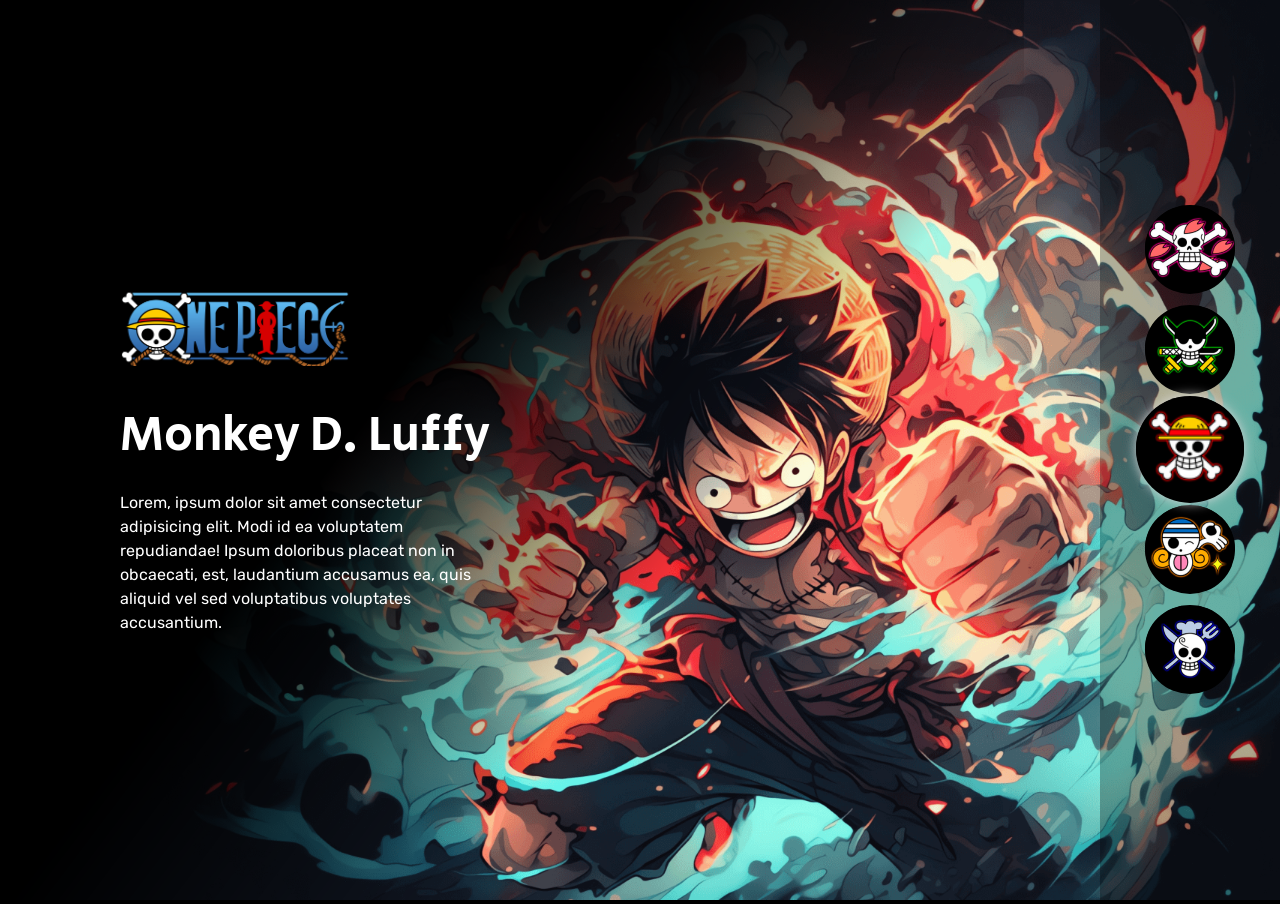
==== src/projetos/Projeto One Piece/index.html @ d6e3c9b3 "Atualização do Portfólio" ====
<!DOCTYPE html>
<html lang="pt-BR">

<head>
    <meta charset="UTF-8">
    <meta name="viewport" content="width=device-width, initial-scale=1.0">
    <link rel="preconnect" href="https://fonts.googleapis.com">
    <link rel="preconnect" href="https://fonts.gstatic.com" crossorigin>
    <link
        href="https://fonts.googleapis.com/css2?family=Rubik:ital,wght@0,300..900;1,300..900&family=Secular+One&display=swap"
        rel="stylesheet">
    <link rel="stylesheet" href="./src/css/reset.css">
    <link rel="stylesheet" href="./src/css/style.css">
    <link rel="stylesheet" href="./src/css/responsivo.css">
    <title>One Piece</title>
</head>

<body>
    <main class="personagens">
        <div class="personagem">
            <img class="imagem" src="./src/imagens/personagem-tony-chopper.png" alt="Personagem Tony Chopper">
            <div class="conteudo">
                <i class="logo"></i>
                <h2 class="nome-personagem">Tony Chopper</h2>
                <p class="descricao">Lorem, ipsum dolor sit amet consectetur adipisicing elit. Modi id ea voluptatem
                    repudiandae! Ipsum doloribus placeat non in obcaecati, est, laudantium accusamus ea, quis aliquid
                    vel sed voluptatibus voluptates accusantium.</p>
            </div>
        </div>

        <div class="personagem">
            <img class="imagem" src="./src/imagens/personagem-roronoa-zoro.png" alt="Personagem Roronoa Zoro">
            <div class="conteudo">
                <i class="logo"></i>
                <h2 class="nome-personagem">Roronoa Zoa</h2>
                <p class="descricao">Lorem, ipsum dolor sit amet consectetur adipisicing elit. Modi id ea voluptatem
                    repudiandae! Ipsum doloribus placeat non in obcaecati, est, laudantium accusamus ea, quis aliquid
                    vel sed voluptatibus voluptates accusantium.</p>
            </div>
        </div>

        <div class="personagem selecionado">
            <img class="imagem" src="./src/imagens/personagem-monkey-d-luffy.png" alt="Personagem Monkey d Luffy">
            <div class="conteudo">
                <i class="logo"></i>
                <h2 class="nome-personagem">Monkey D. Luffy</h2>
                <p class="descricao">Lorem, ipsum dolor sit amet consectetur adipisicing elit. Modi id ea voluptatem
                    repudiandae! Ipsum doloribus placeat non in obcaecati, est, laudantium accusamus ea, quis aliquid
                    vel sed voluptatibus voluptates accusantium.</p>
            </div>
        </div>

        <div class="personagem">
            <img class="imagem" src="./src/imagens/personagem-nami.png" alt="Personagem Nami">
            <div class="conteudo">
                <i class="logo"></i>
                <h2 class="nome-personagem">Nami</h2>
                <p class="descricao">Lorem, ipsum dolor sit amet consectetur adipisicing elit. Modi id ea voluptatem
                    repudiandae! Ipsum doloribus placeat non in obcaecati, est, laudantium accusamus ea, quis aliquid
                    vel sed voluptatibus voluptates accusantium.</p>
            </div>
        </div>

        <div class="personagem">
            <img class="imagem" src="./src/imagens/personagem-sanji.png" alt="Personagem Sanji">
            <div class="conteudo">
                <i class="logo"></i>
                <h2 class="nome-personagem">Sanji</h2>
                <p class="descricao">Lorem, ipsum dolor sit amet consectetur adipisicing elit. Modi id ea voluptatem
                    repudiandae! Ipsum doloribus placeat non in obcaecati, est, laudantium accusamus ea, quis aliquid
                    vel sed voluptatibus voluptates accusantium.</p>
            </div>
        </div>
    </main>
    <ul class="botoes">
        <li>
            <button class="botao">
                <img src="./src/imagens/tripulacao-chopper.png" alt="Tripulação Tony Chopper">
            </button>
        </li>

        <li>
            <button class="botao">
                <img src="./src/imagens/tripulacao-zoro.png" alt="Tripulação Roronoa Zoro">
            </button>
        </li>

        <li>
            <button class="botao selecionado">
                <img src="./src/imagens/tripulacao-luffy.png" alt="Tripulação Monkey D Luffy">
            </button>
        </li>

        <li>
            <button class="botao">
                <img src="./src/imagens/tripulacao-nami.png" alt="Tripulação Nami">
            </button>
        </li>

        <li>
            <button class="botao">
                <img src="./src/imagens/tripulacao-sanji.png" alt="Tripulação Sanji">
            </button>
        </li>
    </ul>

    <script src="./src/js/index.js"></script>
</body>

</html>
---- src/projetos/Projeto One Piece/src/css/style.css ----
body {
    background-color: #000000;
    overflow: hidden;
}

main::after {
    content: "";
    position: fixed;
    top: 0;
    left: 0;
    min-height: 100vh;
    width: 80vw;
    background: linear-gradient(-233deg, #000 40%, rgba(0, 0, 0, 0)65%) no-repeat;
}

main .personagem {
    display: none;
    height: 100vh;
}

main .personagem.selecionado {
    display: block;
}

main .personagem .imagem {
    width: 100%;
    height: 100%;
    object-fit: cover;
}

.conteudo {
    position: absolute;
    top: 0;
    left: 120px;
    display: flex;
    flex-direction: column;
    justify-content: center;
    min-height: 100vh;
    max-width: 380px;
    z-index: 1;
}

.conteudo .nome-personagem {
    color: #ffffff;
    font-size: 48px;
    font-family: "Secular One";
    font-weight: 400;
    margin-bottom: 20px;
}

.conteudo .descricao {
    color: #ffffff;
    font-family: "Rubik";
    line-height: 24px;
}

.conteudo .logo {
    background-image: url("../imagens/one-piece-logo.png");
    background-size: cover;
    height: 100px;
    width: 230px;
    margin-bottom: 35px;
}

.botoes {
    position: fixed;
    top: 0;
    right: 0;

    display: flex;
    flex-direction: column;
    min-height: 100vh;
    width: 180px;
    justify-content: center;
    align-items: center;
    gap: 10px;
    background-color: rgba(0, 0, 0, 0.3);
}

.botoes .botao {
    border: none;
    background: #000000;
    cursor: pointer;
    border-radius: 50%;
}

.botoes .botao img {
    border-radius: 50%;
}

.botoes .botao.selecionado {
    transform: scale(1.2);
    box-shadow: 0 0 10px #D9D9D9;
}
---- src/projetos/Projeto One Piece/src/css/responsivo.css ----
@media(max-width: 769px) {
    main::after {
        background: linear-gradient(0deg, #000 20%, rgba(0, 0, 0, 0.00)65%) no-repeat;
        width: 100vw;
    }

    main .personagem .imagem {
        height: 85%;
    }

    .conteudo {
        justify-content: flex-end;
        left: 0;
        top: -20%;
        max-width: 100vw;
        padding: 30px;
    }

    .conteudo .nome-personagem {
        font-size: 36px;
    }

    .conteudo .descricao {
        max-width: 500px;
    }

    .botoes {
        flex-direction: row;
        align-items: flex-end;
        width: 100%;
        padding: 30px;
    }

    .botoes .botao img {
        max-width: 60px;
    }
}

@media(max-width: 425px) {
    main .personagem .imagem {
        height: auto;
    }

    .conteudo .logo {
        width: 170px;
        height: 75px;
    }

    .conteudo {
        top: -30%;
    }

    .conteudo .nome-personagem {
        font-size: 24px;
    }

    .botoes {
        padding: 20px;
        top: -20%;
    }

    .botoes .botao img {
        max-width: 50px;
    }
}
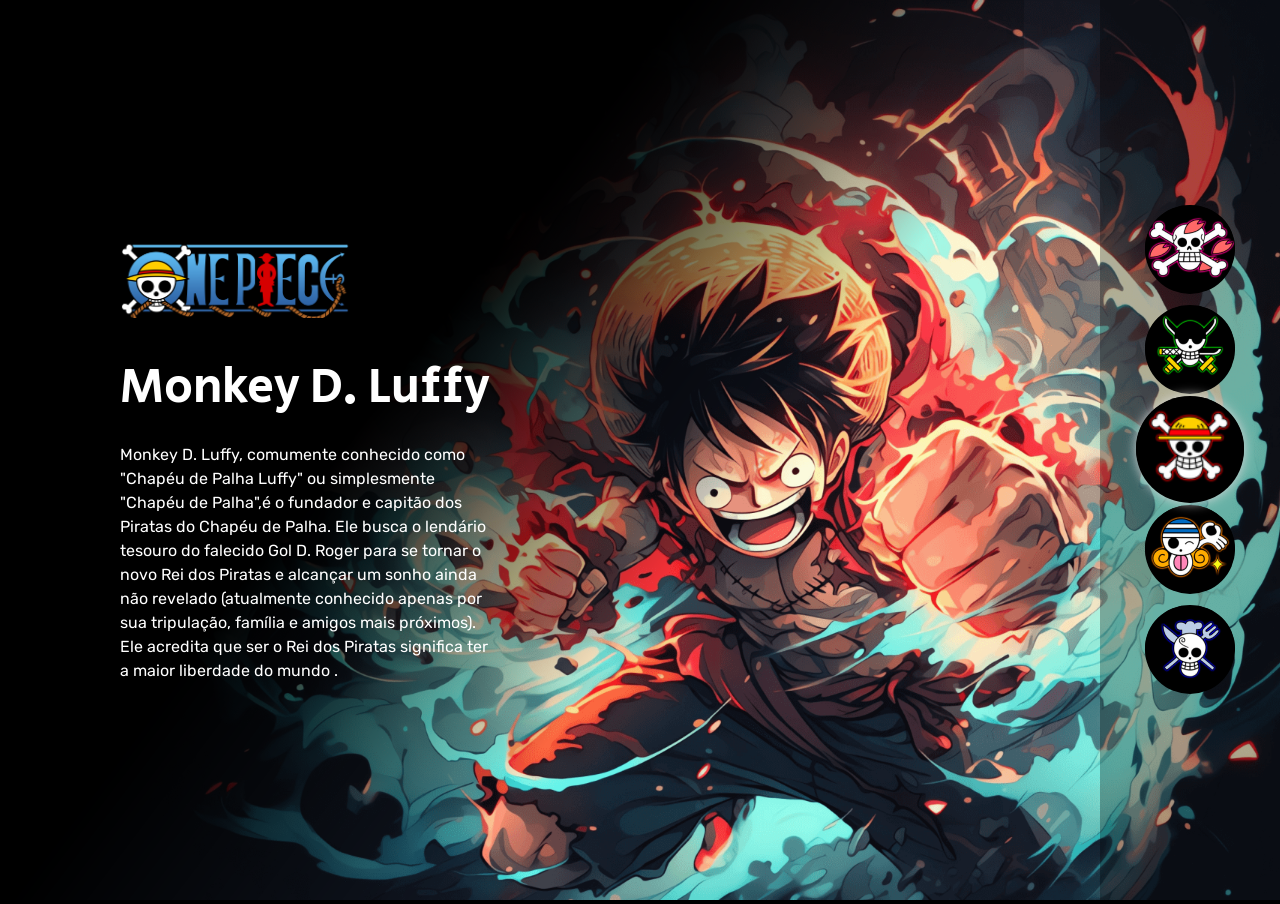
==== commit 041c7f7c: "Atualização de Portfólio." ====
--- a/src/projetos/Projeto One Piece/index.html
+++ b/src/projetos/Projeto One Piece/index.html
@@ -22,9 +22,7 @@
             <div class="conteudo">
                 <i class="logo"></i>
                 <h2 class="nome-personagem">Tony Chopper</h2>
-                <p class="descricao">Lorem, ipsum dolor sit amet consectetur adipisicing elit. Modi id ea voluptatem
-                    repudiandae! Ipsum doloribus placeat non in obcaecati, est, laudantium accusamus ea, quis aliquid
-                    vel sed voluptatibus voluptates accusantium.</p>
+                <p class="descricao">Tony Tony Chopper, também conhecido como "Amante de Algodão Doce" Chopper, é o médico dos Piratas do Chapéu de Palha e um dos Oficiais Superiores da Grande Frota do Chapéu de Palha.</p>
             </div>
         </div>
 
@@ -32,10 +30,8 @@
             <img class="imagem" src="./src/imagens/personagem-roronoa-zoro.png" alt="Personagem Roronoa Zoro">
             <div class="conteudo">
                 <i class="logo"></i>
-                <h2 class="nome-personagem">Roronoa Zoa</h2>
-                <p class="descricao">Lorem, ipsum dolor sit amet consectetur adipisicing elit. Modi id ea voluptatem
-                    repudiandae! Ipsum doloribus placeat non in obcaecati, est, laudantium accusamus ea, quis aliquid
-                    vel sed voluptatibus voluptates accusantium.</p>
+                <h2 class="nome-personagem">Roronoa Zoro</h2>
+                <p class="descricao">Roronoa Zoro, também conhecido como "Caçador de Piratas" Zoro, é o mestre espadachim e combatente dos Piratas do Chapéu de Palha, um dos Oficiais Superiores da Grande Frota do Chapéu de Palha, e é publicamente reconhecido como o braço direito e número dois do capitão de sua tripulação, Monkey D. Luffy. Anteriormente um caçador de recompensas, ele é o segundo membro da tripulação de Luffy e o primeiro a se juntar a ela, fazendo isso no Arco Romance Dawn .</p>
             </div>
         </div>
 
@@ -44,9 +40,7 @@
             <div class="conteudo">
                 <i class="logo"></i>
                 <h2 class="nome-personagem">Monkey D. Luffy</h2>
-                <p class="descricao">Lorem, ipsum dolor sit amet consectetur adipisicing elit. Modi id ea voluptatem
-                    repudiandae! Ipsum doloribus placeat non in obcaecati, est, laudantium accusamus ea, quis aliquid
-                    vel sed voluptatibus voluptates accusantium.</p>
+                <p class="descricao">Monkey D. Luffy, comumente conhecido como "Chapéu de Palha Luffy" ou simplesmente "Chapéu de Palha",é o fundador e capitão dos Piratas do Chapéu de Palha. Ele busca o lendário tesouro do falecido Gol D. Roger para se tornar o novo Rei dos Piratas e alcançar um sonho ainda não revelado (atualmente conhecido apenas por sua tripulação, família e amigos mais próximos). Ele acredita que ser o Rei dos Piratas significa ter a maior liberdade do mundo .</p>
             </div>
         </div>
 
@@ -55,9 +49,7 @@
             <div class="conteudo">
                 <i class="logo"></i>
                 <h2 class="nome-personagem">Nami</h2>
-                <p class="descricao">Lorem, ipsum dolor sit amet consectetur adipisicing elit. Modi id ea voluptatem
-                    repudiandae! Ipsum doloribus placeat non in obcaecati, est, laudantium accusamus ea, quis aliquid
-                    vel sed voluptatibus voluptates accusantium.</p>
+                <p class="descricao">Nami, a "Gata Ladra" é a navegadora dos Piratas do Chapéu de Palha e uma das Grandes Oficiais da Grande Frota do Chapéu de Palha. Ela é a terceira integrante da tripulação e a segunda a se juntar, fazendo isso durante o Arco Orange Town. Ela é a irmã adotiva de Nojiko, após ambas ficarem órfãs e serem acolhidas por Bell-mère.</p>
             </div>
         </div>
 
@@ -66,9 +58,7 @@
             <div class="conteudo">
                 <i class="logo"></i>
                 <h2 class="nome-personagem">Sanji</h2>
-                <p class="descricao">Lorem, ipsum dolor sit amet consectetur adipisicing elit. Modi id ea voluptatem
-                    repudiandae! Ipsum doloribus placeat non in obcaecati, est, laudantium accusamus ea, quis aliquid
-                    vel sed voluptatibus voluptates accusantium.</p>
+                <p class="descricao">"Perna Preta" Sanji, nascido como Vinsmoke Sanji, e também é o cozinheiro dos Piratas do Chapéu de Palha, assim como um antigo chefe de cozinha do Baratie. Ele também é o terceiro filho e a quarta criança da Família Vinsmoke, tornando-o um príncipe do Reino Germa, até que ele oficialmente os renunciou duas vezes. Apesar de Sanji renunciar ao seu sobrenome Vinsmoke, o Governo Mundial o rotula como parte de seu nome em seu pôster de procurado.</p>
             </div>
         </div>
     </main>
